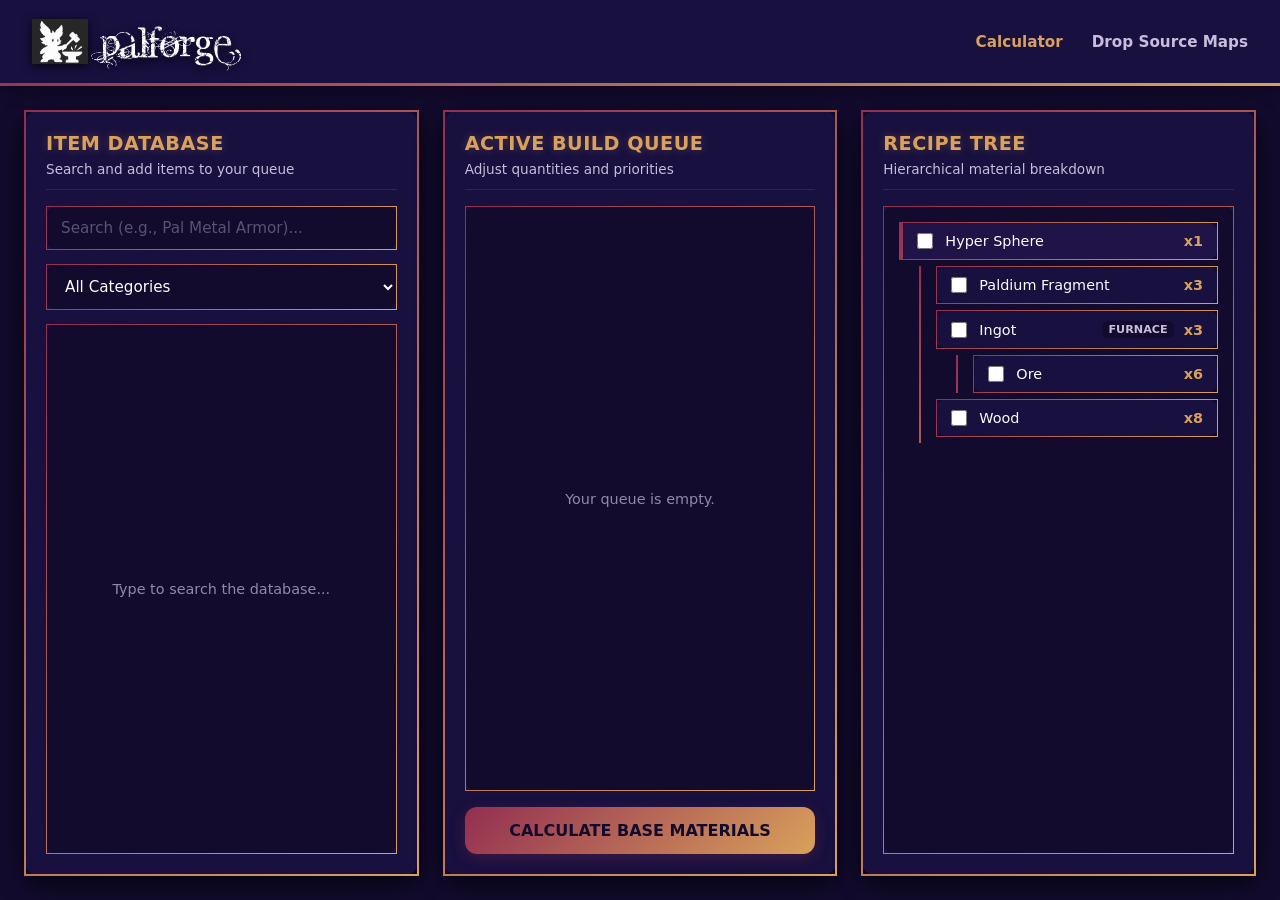
==== web/index.html @ be3af0b4 "feat: Week 1 complete UI/UX layout and custom branding" ====
<!DOCTYPE html>
<html lang="en">
<head>
    <meta charset="UTF-8">
    <meta name="viewport" content="width=device-width, initial-scale=1.0">
    <title>PalForge Crafting Calculator</title>
    <link rel="stylesheet" href="style.css">
    <script type="text/javascript" src="/eel.js"></script>
</head>
<body>
    <nav class="navbar">
        <div class="logo">
            <img src="logo.png" alt="PalForge Logo" class="logo-image">
            PalForge
        </div>
        <div class="nav-links">
            <a href="#" class="active">Calculator</a>
            <a href="#">Drop Source Maps</a>
        </div>
    </nav>

    <main class="dashboard-grid">
        
        <section class="panel">
            <div class="panel-header">
                <h2>Item Database</h2>
                <p class="subtitle">Search and add items to your queue</p>
            </div>
            <div class="search-controls">
                <input type="text" id="search-bar" placeholder="Search (e.g., Pal Metal Armor)...">
                <select id="category-filter">
                    <option value="all">All Categories</option>
                    <option value="spheres">Spheres</option>
                    <option value="weapons">Weapons</option>
                    <option value="armor">Armor</option>
                </select>
            </div>
            <div class="scroll-container" id="item-results">
                <div class="placeholder-text">Type to search the database...</div>
            </div>
        </section>

        <section class="panel queue-panel">
            <div class="panel-header">
                <h2>Active Build Queue</h2>
                <p class="subtitle">Adjust quantities and priorities</p>
            </div>
            <div class="scroll-container" id="build-queue">
                <div class="placeholder-text">Your queue is empty.</div>
            </div>
            <button class="btn-primary" id="calculate-btn">Calculate Base Materials</button>
        </section>

        <section class="panel results-panel">
            <div class="panel-header">
                <h2>Recipe Tree</h2>
                <p class="subtitle">Hierarchical material breakdown</p>
            </div>
            <div class="scroll-container" id="material-breakdown" style="justify-content: flex-start;">
                
                <div class="tree-node parent-node">
                    <input type="checkbox" id="item1">
                    <label for="item1">Hyper Sphere <span>x1</span></label>
                </div>
                
                <div class="tree-children">
                    <div class="tree-node">
                        <input type="checkbox" id="mat1">
                        <label for="mat1">Paldium Fragment <span>x3</span></label>
                    </div>
                    
                    <div class="tree-node">
                        <input type="checkbox" id="mat2">
                        <label for="mat2">Ingot <span class="station-tag">FURNACE</span> <span>x3</span></label>
                    </div>
                    
                    <div class="tree-children">
                        <div class="tree-node">
                            <input type="checkbox" id="submat1">
                            <label for="submat1">Ore <span>x6</span></label>
                        </div>
                    </div>
                    
                    <div class="tree-node">
                        <input type="checkbox" id="mat3">
                        <label for="mat3">Wood <span>x8</span></label>
                    </div>
                </div>

            </div>
        </section>

    </main>
</body>
</html>
---- web/style.css ----
@font-face {
    font-family: 'AngelicWar';
    src: url('AngelicWar.ttf') format('truetype');
}

:root {
    --palette-navy: #18103F;
    --palette-berry: #932E51;
    --palette-gold: #D9A15B;

    --bg-void: #120b2e;              
    --panel-chrome: var(--palette-navy); 
    
    --gradient-palette: linear-gradient(135deg, var(--palette-berry), var(--palette-gold));
    
    --accent-primary: var(--palette-gold);
    --accent-secondary: #f0c388;
    
    --text-main: #fbfbfb;            
    --text-muted: #c9bcdc;
    
    /* Smoother, heavily rounded borders */
    --border-radius: 16px;
    --border-radius-inner: 12px;
    --shadow: 0 8px 24px rgba(0, 0, 0, 0.7);
}

* {
    margin: 0;
    padding: 0;
    box-sizing: border-box;
    font-family: 'Segoe UI', system-ui, sans-serif;
}

body {
    background-color: var(--bg-void);
    color: var(--text-main);
    height: 100vh;
    display: flex;
    flex-direction: column;
    overflow: hidden;
}

.navbar {
    display: flex;
    justify-content: space-between;
    align-items: center;
    background-color: var(--panel-chrome);
    padding: 1rem 2rem;
    border-bottom: 3px solid transparent;
    border-image: var(--gradient-palette) 1;
    box-shadow: 0 4px 15px rgba(0, 0, 0, 0.4);
}

.logo {
    font-family: 'AngelicWar', serif;
    font-size: 2.8rem;
    letter-spacing: 1px;
    color: #ffffff;
    text-shadow: 
        -1px -1px 0 var(--palette-navy),  
         1px -1px 0 var(--palette-navy),
        -1px  1px 0 var(--palette-navy),
         1px  1px 0 var(--palette-navy),
         0px  4px 10px rgba(0, 0, 0, 0.9);
    display: flex;
    align-items: center;
}

.logo-image {
    height: 45px;
    width: auto;
    object-fit: contain;
    margin-right: 12px;
    filter: drop-shadow(0px 2px 5px rgba(0, 0, 0, 0.8));
}

.nav-links a {
    color: var(--text-muted);
    text-decoration: none;
    margin-left: 24px;
    font-weight: 600;
    font-size: 0.95rem;
    transition: color 0.2s;
}

.nav-links a:hover, .nav-links a.active {
    color: var(--accent-primary);
}

.dashboard-grid {
    display: grid;
    grid-template-columns: 1fr 1fr 1fr;
    gap: 24px;
    padding: 24px;
    flex: 1;
}

.panel {
    background-color: var(--panel-chrome);
    border: 2px solid transparent;
    border-image: var(--gradient-palette) 1;
    
    /* Rounded outer panel corners */
    border-radius: var(--border-radius);
    overflow: hidden; /* Ensures inner elements respect the roundness */
    
    padding: 20px;
    display: flex;
    flex-direction: column;
    box-shadow: var(--shadow);
}

.panel-header {
    margin-bottom: 16px;
    border-bottom: 1px solid rgba(147, 46, 81, 0.4); 
    padding-bottom: 12px;
}

.panel-header h2 {
    font-size: 1.2rem;
    color: var(--accent-primary);
    text-transform: uppercase;
    letter-spacing: 0.5px;
    text-shadow: 0 0 10px rgba(217, 161, 91, 0.3);
}

.subtitle {
    font-size: 0.85rem;
    color: var(--text-muted);
    margin-top: 6px;
}

input, select {
    width: 100%;
    padding: 12px 14px;
    margin-bottom: 14px;
    background-color: var(--bg-void);
    border: 1.5px solid transparent;
    border-image: var(--gradient-palette) 1;
    
    /* Rounded input fields */
    border-radius: var(--border-radius-inner);
    
    color: var(--text-main);
    outline: none;
    font-size: 0.95rem;
    transition: border-color 0.2s;
}

input:focus, select:focus {
    box-shadow: 0 0 0 2px rgba(217, 161, 91, 0.3);
}

input::placeholder {
    color: rgba(201, 188, 220, 0.4); 
}

.btn-primary {
    background: var(--gradient-palette);
    color: #120b2e;
    border: none;
    padding: 14px;
    
    /* Rounded button corners */
    border-radius: var(--border-radius-inner);
    
    font-weight: 800;
    font-size: 1rem;
    text-transform: uppercase;
    cursor: pointer;
    margin-top: 16px;
    transition: all 0.2s ease;
    width: 100%;
    box-shadow: 0 4px 15px rgba(147, 46, 81, 0.3);
}

.btn-primary:hover {
    filter: brightness(1.15);
    transform: translateY(-2px);
    box-shadow: 0 6px 20px rgba(217, 161, 91, 0.4);
}

.scroll-container {
    flex: 1;
    overflow-y: auto;
    background-color: var(--bg-void);
    border: 1.5px solid transparent;
    border-image: var(--gradient-palette) 1;
    
    /* Rounded scroll container */
    border-radius: var(--border-radius-inner);
    
    padding: 15px;
    display: flex;
    flex-direction: column;
}

.placeholder-text {
    color: var(--text-muted);
    text-align: center;
    font-size: 0.9rem;
    margin: auto;
    opacity: 0.7;
}

::-webkit-scrollbar { width: 8px; }
::-webkit-scrollbar-track { background: var(--bg-void); border-radius: 4px; }
::-webkit-scrollbar-thumb { background: var(--palette-berry); border-radius: 4px; }
::-webkit-scrollbar-thumb:hover { background: var(--palette-gold); }

.tree-node {
    display: flex;
    align-items: center;
    width: 100%;
    background-color: var(--panel-chrome);
    padding: 10px 14px;
    margin-bottom: 6px;
    border: 1px solid transparent;
    border-image: var(--gradient-palette) 1;
    
    /* Rounded tree nodes */
    border-radius: var(--border-radius-inner);
}

.parent-node {
    background-color: #201347; 
    border-left: 4px solid var(--palette-gold);
}

.tree-children {
    margin-left: 20px;
    padding-left: 15px;
    border-left: 2px solid transparent;
    border-image: var(--gradient-palette) 1;
    margin-bottom: 6px;
}

.tree-node input[type="checkbox"] {
    width: 16px;
    height: 16px;
    margin-right: 12px;
    margin-bottom: 0;
    cursor: pointer;
    accent-color: var(--palette-gold);
}

.tree-node label {
    flex: 1;
    font-size: 0.9rem;
    color: var(--text-main);
    display: flex;
    justify-content: space-between;
    align-items: center;
    cursor: pointer;
}

.tree-node label span {
    color: var(--palette-gold);
    font-weight: bold;
}

.station-tag {
    font-size: 0.7rem;
    background-color: var(--bg-void);
    padding: 2px 6px;
    border-radius: 6px;
    color: var(--text-muted) !important;
    margin-left: auto;
    margin-right: 10px;
}

.tree-node input[type="checkbox"]:checked + label {
    text-decoration: line-through;
    color: var(--text-muted);
}
.tree-node input[type="checkbox"]:checked + label span {
    color: var(--text-muted);
}
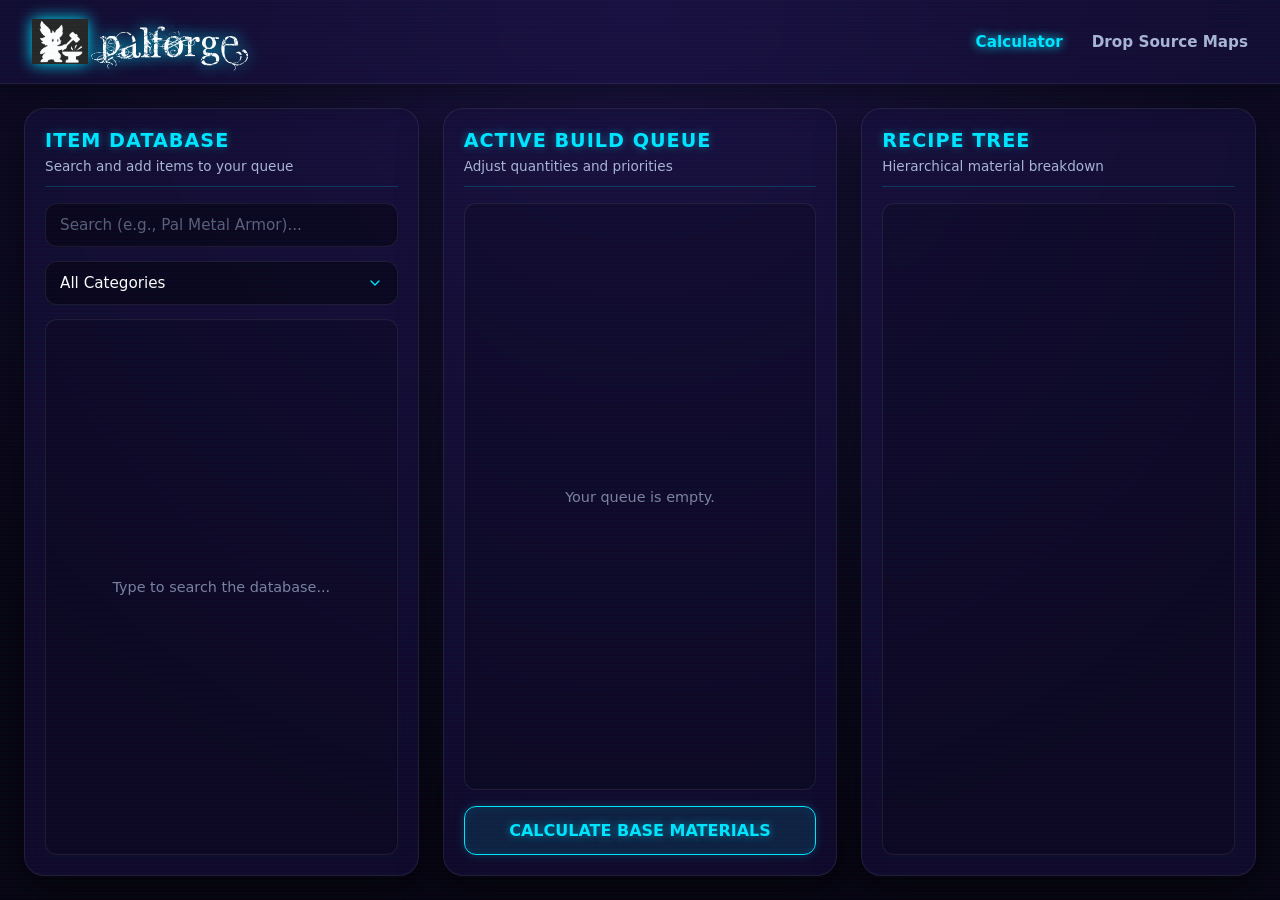
==== commit c5cfbb6d: "feat: Glassmorphism UI overhaul and M1/M3 Task 4 calculate bridge" ====
--- a/web/index.html
+++ b/web/index.html
@@ -6,6 +6,7 @@
     <title>PalForge Crafting Calculator</title>
     <link rel="stylesheet" href="style.css">
     <script type="text/javascript" src="/eel.js"></script>
+    <script src="app.js" defer></script>
 </head>
 <body>
     <nav class="navbar">
@@ -57,36 +58,7 @@
                 <p class="subtitle">Hierarchical material breakdown</p>
             </div>
             <div class="scroll-container" id="material-breakdown" style="justify-content: flex-start;">
-                
-                <div class="tree-node parent-node">
-                    <input type="checkbox" id="item1">
-                    <label for="item1">Hyper Sphere <span>x1</span></label>
-                </div>
-                
-                <div class="tree-children">
-                    <div class="tree-node">
-                        <input type="checkbox" id="mat1">
-                        <label for="mat1">Paldium Fragment <span>x3</span></label>
-                    </div>
-                    
-                    <div class="tree-node">
-                        <input type="checkbox" id="mat2">
-                        <label for="mat2">Ingot <span class="station-tag">FURNACE</span> <span>x3</span></label>
-                    </div>
-                    
-                    <div class="tree-children">
-                        <div class="tree-node">
-                            <input type="checkbox" id="submat1">
-                            <label for="submat1">Ore <span>x6</span></label>
-                        </div>
-                    </div>
-                    
-                    <div class="tree-node">
-                        <input type="checkbox" id="mat3">
-                        <label for="mat3">Wood <span>x8</span></label>
-                    </div>
-                </div>
-
+                <!-- M3 Engine will dynamically inject the generated tree nodes here! -->
             </div>
         </section>
 
--- a/web/style.css
+++ b/web/style.css
@@ -4,25 +4,25 @@
 }
 
 :root {
-    --palette-navy: #18103F;
+    /* Glassmorphism Color Palette */
+    --palette-navy-glass: rgba(24, 16, 63, 0.55);
     --palette-berry: #932E51;
     --palette-gold: #D9A15B;
-
-    --bg-void: #120b2e;              
-    --panel-chrome: var(--palette-navy); 
+    --palette-cyan: #00e5ff; /* Holographic accent */
+
+    --bg-void: #090514;              
     
     --gradient-palette: linear-gradient(135deg, var(--palette-berry), var(--palette-gold));
+    --gradient-holo: linear-gradient(135deg, var(--palette-cyan), var(--palette-gold));
     
     --accent-primary: var(--palette-gold);
-    --accent-secondary: #f0c388;
+    --text-main: #fbfbfb;            
+    --text-muted: #aab4d6;
     
-    --text-main: #fbfbfb;            
-    --text-muted: #c9bcdc;
-    
-    /* Smoother, heavily rounded borders */
-    --border-radius: 16px;
+    --border-radius: 20px;
     --border-radius-inner: 12px;
-    --shadow: 0 8px 24px rgba(0, 0, 0, 0.7);
+    --glass-border: 1px solid rgba(255, 255, 255, 0.08);
+    --glow-shadow: 0 0 20px rgba(0, 229, 255, 0.2);
 }
 
 * {
@@ -32,8 +32,25 @@
     font-family: 'Segoe UI', system-ui, sans-serif;
 }
 
+/* 1. Holographic Scanline Overlay */
+body::after {
+    content: "";
+    position: fixed;
+    top: 0; left: 0; width: 100vw; height: 100vh;
+    background: repeating-linear-gradient(
+        to bottom,
+        rgba(0, 229, 255, 0.02) 0px,
+        rgba(0, 229, 255, 0.02) 2px,
+        transparent 2px,
+        transparent 4px
+    );
+    pointer-events: none;
+    z-index: 9999;
+}
+
 body {
-    background-color: var(--bg-void);
+    /* Deep gradient background to make the frosted glass pop */
+    background: radial-gradient(circle at 50% 0%, #1e1445 0%, var(--bg-void) 80%);
     color: var(--text-main);
     height: 100vh;
     display: flex;
@@ -41,28 +58,27 @@
     overflow: hidden;
 }
 
+/* 2. Glassmorphism Navbar */
 .navbar {
     display: flex;
     justify-content: space-between;
     align-items: center;
-    background-color: var(--panel-chrome);
+    background: var(--palette-navy-glass);
+    backdrop-filter: blur(16px);
+    -webkit-backdrop-filter: blur(16px);
     padding: 1rem 2rem;
-    border-bottom: 3px solid transparent;
-    border-image: var(--gradient-palette) 1;
-    box-shadow: 0 4px 15px rgba(0, 0, 0, 0.4);
+    border-bottom: var(--glass-border);
+    box-shadow: 0 8px 32px rgba(0, 0, 0, 0.5);
+    position: relative;
+    z-index: 10;
 }
 
 .logo {
     font-family: 'AngelicWar', serif;
     font-size: 2.8rem;
-    letter-spacing: 1px;
+    letter-spacing: 2px;
     color: #ffffff;
-    text-shadow: 
-        -1px -1px 0 var(--palette-navy),  
-         1px -1px 0 var(--palette-navy),
-        -1px  1px 0 var(--palette-navy),
-         1px  1px 0 var(--palette-navy),
-         0px  4px 10px rgba(0, 0, 0, 0.9);
+    text-shadow: 0px 0px 15px var(--palette-cyan);
     display: flex;
     align-items: center;
 }
@@ -70,9 +86,9 @@
 .logo-image {
     height: 45px;
     width: auto;
-    object-fit: contain;
     margin-right: 12px;
-    filter: drop-shadow(0px 2px 5px rgba(0, 0, 0, 0.8));
+    filter: drop-shadow(0px 0px 8px var(--palette-cyan));
+    animation: float 3s ease-in-out infinite;
 }
 
 .nav-links a {
@@ -81,11 +97,12 @@
     margin-left: 24px;
     font-weight: 600;
     font-size: 0.95rem;
-    transition: color 0.2s;
+    transition: all 0.3s ease;
 }
 
 .nav-links a:hover, .nav-links a.active {
-    color: var(--accent-primary);
+    color: var(--palette-cyan);
+    text-shadow: 0 0 10px var(--palette-cyan);
 }
 
 .dashboard-grid {
@@ -94,35 +111,42 @@
     gap: 24px;
     padding: 24px;
     flex: 1;
-}
-
+    position: relative;
+    z-index: 5;
+}
+
+/* 3. Glass Panels with Glowing Borders */
 .panel {
-    background-color: var(--panel-chrome);
-    border: 2px solid transparent;
-    border-image: var(--gradient-palette) 1;
-    
-    /* Rounded outer panel corners */
+    background: var(--palette-navy-glass);
+    backdrop-filter: blur(12px);
+    -webkit-backdrop-filter: blur(12px);
+    border: var(--glass-border);
     border-radius: var(--border-radius);
-    overflow: hidden; /* Ensures inner elements respect the roundness */
-    
     padding: 20px;
     display: flex;
     flex-direction: column;
-    box-shadow: var(--shadow);
+    box-shadow: 0 12px 40px rgba(0, 0, 0, 0.6);
+    transition: transform 0.3s ease, box-shadow 0.3s ease;
+}
+
+.panel:hover {
+    transform: translateY(-2px);
+    box-shadow: var(--glow-shadow), 0 12px 40px rgba(0, 0, 0, 0.8);
+    border: 1px solid rgba(0, 229, 255, 0.3);
 }
 
 .panel-header {
     margin-bottom: 16px;
-    border-bottom: 1px solid rgba(147, 46, 81, 0.4); 
+    border-bottom: 1px solid rgba(0, 229, 255, 0.2); 
     padding-bottom: 12px;
 }
 
 .panel-header h2 {
     font-size: 1.2rem;
-    color: var(--accent-primary);
+    color: var(--palette-cyan);
     text-transform: uppercase;
-    letter-spacing: 0.5px;
-    text-shadow: 0 0 10px rgba(217, 161, 91, 0.3);
+    letter-spacing: 1px;
+    text-shadow: 0 0 8px rgba(0, 229, 255, 0.4);
 }
 
 .subtitle {
@@ -131,149 +155,181 @@
     margin-top: 6px;
 }
 
+/* 4. Inputs & Dropdowns */
 input, select {
     width: 100%;
     padding: 12px 14px;
     margin-bottom: 14px;
-    background-color: var(--bg-void);
-    border: 1.5px solid transparent;
-    border-image: var(--gradient-palette) 1;
-    
-    /* Rounded input fields */
+    background: rgba(0, 0, 0, 0.4);
+    border: var(--glass-border);
     border-radius: var(--border-radius-inner);
-    
     color: var(--text-main);
     outline: none;
     font-size: 0.95rem;
-    transition: border-color 0.2s;
+    transition: all 0.3s;
 }
 
 input:focus, select:focus {
-    box-shadow: 0 0 0 2px rgba(217, 161, 91, 0.3);
-}
-
-input::placeholder {
-    color: rgba(201, 188, 220, 0.4); 
-}
-
+    border-color: var(--palette-cyan);
+    box-shadow: 0 0 12px rgba(0, 229, 255, 0.2);
+}
+
+input::placeholder { color: rgba(170, 180, 214, 0.5); }
+
+/* Customizing the Select Dropdown Specifically */
+select {
+    cursor: pointer;
+    /* Hide the default boring browser arrow */
+    appearance: none;
+    -webkit-appearance: none;
+    -moz-appearance: none;
+    /* Add a custom neon cyan arrow instead */
+    background-image: url('data:image/svg+xml;utf8,<svg xmlns="http://www.w3.org/2000/svg" width="24" height="24" viewBox="0 0 24 24" fill="none" stroke="%2300e5ff" stroke-width="2" stroke-linecap="round" stroke-linejoin="round"><polyline points="6 9 12 15 18 9"></polyline></svg>');
+    background-repeat: no-repeat;
+    background-position: right 14px center;
+    background-size: 16px;
+    padding-right: 40px; /* Make room for the new arrow */
+}
+
+/* Styling the actual dropdown menu list */
+select option {
+    background-color: var(--bg-void); /* Deep dark void color instead of gray */
+    color: var(--text-main);
+    padding: 14px;
+    font-weight: 600;
+}
+
+/* Change color when an option is highlighted */
+select option:checked, select option:hover {
+    background-color: rgba(24, 16, 63, 0.9);
+    color: var(--palette-cyan);
+}
+
+/* 5. Gamified Buttons */
 .btn-primary {
-    background: var(--gradient-palette);
-    color: #120b2e;
-    border: none;
+    background: rgba(0, 229, 255, 0.1); /* Subtle glowing cyan tint */
+    color: var(--palette-cyan);
+    border: 1px solid var(--palette-cyan);
     padding: 14px;
-    
-    /* Rounded button corners */
     border-radius: var(--border-radius-inner);
-    
     font-weight: 800;
     font-size: 1rem;
     text-transform: uppercase;
     cursor: pointer;
     margin-top: 16px;
-    transition: all 0.2s ease;
-    width: 100%;
-    box-shadow: 0 4px 15px rgba(147, 46, 81, 0.3);
+    position: relative;
+    overflow: hidden;
+    transition: all 0.3s ease;
+    box-shadow: 0 0 10px rgba(0, 229, 255, 0.2), inset 0 0 10px rgba(0, 229, 255, 0.1);
+    text-shadow: 0 0 8px rgba(0, 229, 255, 0.5);
 }
 
 .btn-primary:hover {
-    filter: brightness(1.15);
-    transform: translateY(-2px);
-    box-shadow: 0 6px 20px rgba(217, 161, 91, 0.4);
-}
-
+    background: rgba(0, 229, 255, 0.25);
+    color: #ffffff;
+    border-color: #ffffff;
+    transform: scale(1.02);
+    box-shadow: 0 0 25px rgba(0, 229, 255, 0.6), inset 0 0 15px rgba(0, 229, 255, 0.3);
+    text-shadow: 0 0 12px rgba(255, 255, 255, 0.8);
+}
+
+/* Micro-interaction: Button shine effect on hover */
+.btn-primary::after {
+    content: '';
+    position: absolute;
+    top: 0; left: -100%;
+    width: 50%; height: 100%;
+    background: linear-gradient(90deg, transparent, rgba(255, 255, 255, 0.5), transparent);
+    transform: skewX(-20deg);
+    transition: all 0.5s ease;
+}
+
+.btn-primary:hover::after {
+    left: 150%;
+}
+
+/* 6. Custom Scrollbars */
 .scroll-container {
     flex: 1;
     overflow-y: auto;
-    background-color: var(--bg-void);
-    border: 1.5px solid transparent;
-    border-image: var(--gradient-palette) 1;
-    
-    /* Rounded scroll container */
+    background: rgba(0, 0, 0, 0.2);
+    border: var(--glass-border);
     border-radius: var(--border-radius-inner);
-    
     padding: 15px;
     display: flex;
     flex-direction: column;
+}
+
+::-webkit-scrollbar { width: 6px; }
+::-webkit-scrollbar-track { background: transparent; }
+::-webkit-scrollbar-thumb { background: var(--palette-cyan); border-radius: 10px; }
+::-webkit-scrollbar-thumb:hover { background: var(--palette-gold); box-shadow: 0 0 10px var(--palette-gold); }
+
+/* 7. Tree Nodes & Interactive Lists */
+.tree-node {
+    display: flex;
+    align-items: center;
+    width: 100%;
+    background: rgba(255, 255, 255, 0.03);
+    padding: 12px 14px;
+    margin-bottom: 8px;
+    border: var(--glass-border);
+    border-radius: var(--border-radius-inner);
+    transition: all 0.2s ease;
+}
+
+.tree-node:hover {
+    background: rgba(255, 255, 255, 0.08);
+    transform: translateX(4px);
+    border-color: rgba(217, 161, 91, 0.4);
+}
+
+.parent-node {
+    background: rgba(217, 161, 91, 0.1); 
+    border-left: 4px solid var(--palette-gold);
+}
+
+.tree-node input[type="checkbox"] {
+    width: 16px; height: 16px;
+    margin-right: 12px;
+    accent-color: var(--palette-cyan);
+    cursor: pointer;
+}
+
+.tree-node label {
+    flex: 1; font-size: 0.9rem;
+    display: flex; justify-content: space-between; align-items: center;
+    cursor: pointer;
+}
+
+.tree-node label span { color: var(--palette-gold); font-weight: bold; }
+
+.station-tag {
+    font-size: 0.7rem;
+    background: rgba(0, 229, 255, 0.15);
+    padding: 4px 8px;
+    border-radius: 6px;
+    color: var(--palette-cyan) !important;
+    margin-left: auto; margin-right: 10px;
+    border: 1px solid rgba(0, 229, 255, 0.3);
 }
 
 .placeholder-text {
     color: var(--text-muted);
-    text-align: center;
-    font-size: 0.9rem;
-    margin: auto;
-    opacity: 0.7;
-}
-
-::-webkit-scrollbar { width: 8px; }
-::-webkit-scrollbar-track { background: var(--bg-void); border-radius: 4px; }
-::-webkit-scrollbar-thumb { background: var(--palette-berry); border-radius: 4px; }
-::-webkit-scrollbar-thumb:hover { background: var(--palette-gold); }
-
-.tree-node {
-    display: flex;
-    align-items: center;
-    width: 100%;
-    background-color: var(--panel-chrome);
-    padding: 10px 14px;
-    margin-bottom: 6px;
-    border: 1px solid transparent;
-    border-image: var(--gradient-palette) 1;
-    
-    /* Rounded tree nodes */
-    border-radius: var(--border-radius-inner);
-}
-
-.parent-node {
-    background-color: #201347; 
-    border-left: 4px solid var(--palette-gold);
-}
-
-.tree-children {
-    margin-left: 20px;
-    padding-left: 15px;
-    border-left: 2px solid transparent;
-    border-image: var(--gradient-palette) 1;
-    margin-bottom: 6px;
-}
-
-.tree-node input[type="checkbox"] {
-    width: 16px;
-    height: 16px;
-    margin-right: 12px;
-    margin-bottom: 0;
-    cursor: pointer;
-    accent-color: var(--palette-gold);
-}
-
-.tree-node label {
-    flex: 1;
-    font-size: 0.9rem;
-    color: var(--text-main);
-    display: flex;
-    justify-content: space-between;
-    align-items: center;
-    cursor: pointer;
-}
-
-.tree-node label span {
-    color: var(--palette-gold);
-    font-weight: bold;
-}
-
-.station-tag {
-    font-size: 0.7rem;
-    background-color: var(--bg-void);
-    padding: 2px 6px;
-    border-radius: 6px;
-    color: var(--text-muted) !important;
-    margin-left: auto;
-    margin-right: 10px;
-}
-
-.tree-node input[type="checkbox"]:checked + label {
-    text-decoration: line-through;
-    color: var(--text-muted);
-}
-.tree-node input[type="checkbox"]:checked + label span {
-    color: var(--text-muted);
+    text-align: center; font-size: 0.9rem;
+    margin: auto; opacity: 0.7;
+    animation: pulse 2s infinite;
+}
+
+/* 8. Dynamic Animations */
+@keyframes float {
+    0% { transform: translateY(0px); }
+    50% { transform: translateY(-4px); }
+    100% { transform: translateY(0px); }
+}
+
+@keyframes pulse {
+    0% { opacity: 0.5; }
+    50% { opacity: 0.9; text-shadow: 0 0 8px var(--palette-cyan); }
+    100% { opacity: 0.5; }
 }
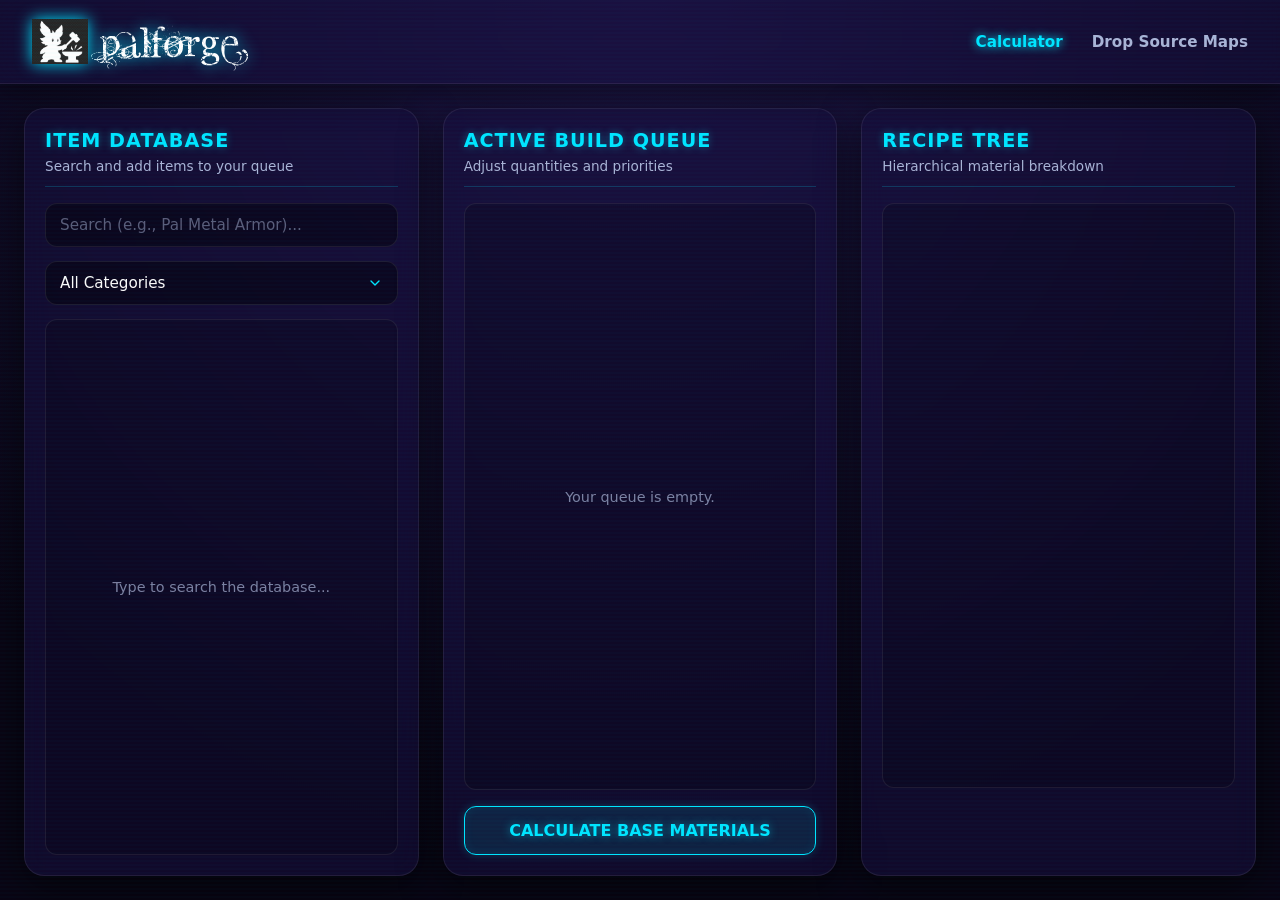
==== commit e622a95e: "feat: Finalize recursive BOM engine, nested CSS tree layout, and DB seeding" ====
--- a/web/index.html
+++ b/web/index.html
@@ -60,6 +60,7 @@
             <div class="scroll-container" id="material-breakdown" style="justify-content: flex-start;">
                 <!-- M3 Engine will dynamically inject the generated tree nodes here! -->
             </div>
+
         </section>
 
     </main>
--- a/web/style.css
+++ b/web/style.css
@@ -332,4 +332,129 @@
     0% { opacity: 0.5; }
     50% { opacity: 0.9; text-shadow: 0 0 8px var(--palette-cyan); }
     100% { opacity: 0.5; }
+}
+/* =========================================
+   M1 TASK 5: Responsive Polish & Toast UI
+   ========================================= */
+
+/* Make the 3-column grid stack cleanly on smaller screens */
+@media (max-width: 1100px) {
+    .dashboard-grid {
+        grid-template-columns: 1fr;
+        overflow-y: auto;
+    }
+}
+
+/* Toast Error Notification System */
+.toast-container {
+    position: fixed;
+    bottom: 30px;
+    right: 30px;
+    display: flex;
+    flex-direction: column;
+    gap: 12px;
+    z-index: 9999;
+}
+
+.toast {
+    background: rgba(147, 46, 81, 0.95); /* Berry error color */
+    border: 1px solid var(--palette-gold);
+    color: var(--text-main);
+    padding: 14px 24px;
+    border-radius: var(--border-radius-inner);
+    box-shadow: 0 8px 24px rgba(0, 0, 0, 0.6);
+    font-weight: 600;
+    backdrop-filter: blur(8px);
+    transform: translateX(120%);
+    transition: transform 0.4s cubic-bezier(0.175, 0.885, 0.32, 1.275);
+}
+
+.toast.show {
+    transform: translateX(0);
+}
+/* Nested Tree Structure */
+.tree-hierarchy {
+    width: 100%;
+    margin-bottom: 8px;
+}
+
+
+.tree-node {
+    background: rgba(20, 20, 30, 0.6);
+    border: 1px solid var(--palette-gold);
+    border-radius: 6px;
+    padding: 10px;
+    display: flex;
+    justify-content: space-between;
+    align-items: center;
+}
+#material-breakdown {
+    max-height: 65vh; /* Capping height at 65vh so the container doesn't break the main CSS grid during the demo */
+    overflow-y: auto;
+    padding-right: 10px; /* Added buffer space so the scrollbar doesn't clip into the nested tree labels */
+}
+
+/* Overriding default browser scrollbars to fit the custom glassmorphism aesthetic */
+#material-breakdown::-webkit-scrollbar {
+    width: 6px;
+}
+
+#material-breakdown::-webkit-scrollbar-track {
+    background: rgba(0, 0, 0, 0.2); /* Subtle dark track to blend with the translucent panel */
+    border-radius: 4px;
+}
+
+#material-breakdown::-webkit-scrollbar-thumb {
+    background: var(--palette-berry, #ff4d4d); /* Reusing the berry accent variable to match the recursive tree lines */
+    border-radius: 4px;
+}
+
+/* 1. The container holding the group of ingredients */
+.tree-children {
+    position: relative;
+    margin-left: 12px;
+    padding-left: 15px;
+    margin-top: 8px;
+    display: flex;
+    flex-direction: column;
+    gap: 8px;
+}
+
+/* 2. Draw a clean vertical backbone that stops precisely at the last child using ::before */
+.tree-children::before {
+    content: "";
+    position: absolute;
+    top: 0;
+    left: 0;
+    width: 2px;
+    height: calc(100% - 20px); /* Stops right at the center of the last item */
+    background: var(--palette-berry);
+}
+
+/* 3. Base hierarchy wrapper */
+.tree-hierarchy {
+    position: relative;
+    width: 100%;
+}
+
+/* 4. Individual horizontal connector stubs pointing to each box */
+.tree-children > .tree-hierarchy::before {
+    content: "";
+    position: absolute;
+    top: 50%;
+    left: -15px;
+    width: 15px;
+    height: 2px;
+    background: var(--palette-berry);
+}
+
+/* 5. Clean styling for the recipe node boxes */
+.tree-node {
+    background: rgba(20, 20, 30, 0.6);
+    border: 1px solid var(--palette-gold);
+    border-radius: 6px;
+    padding: 10px;
+    display: flex;
+    justify-content: space-between;
+    align-items: center;
 }
